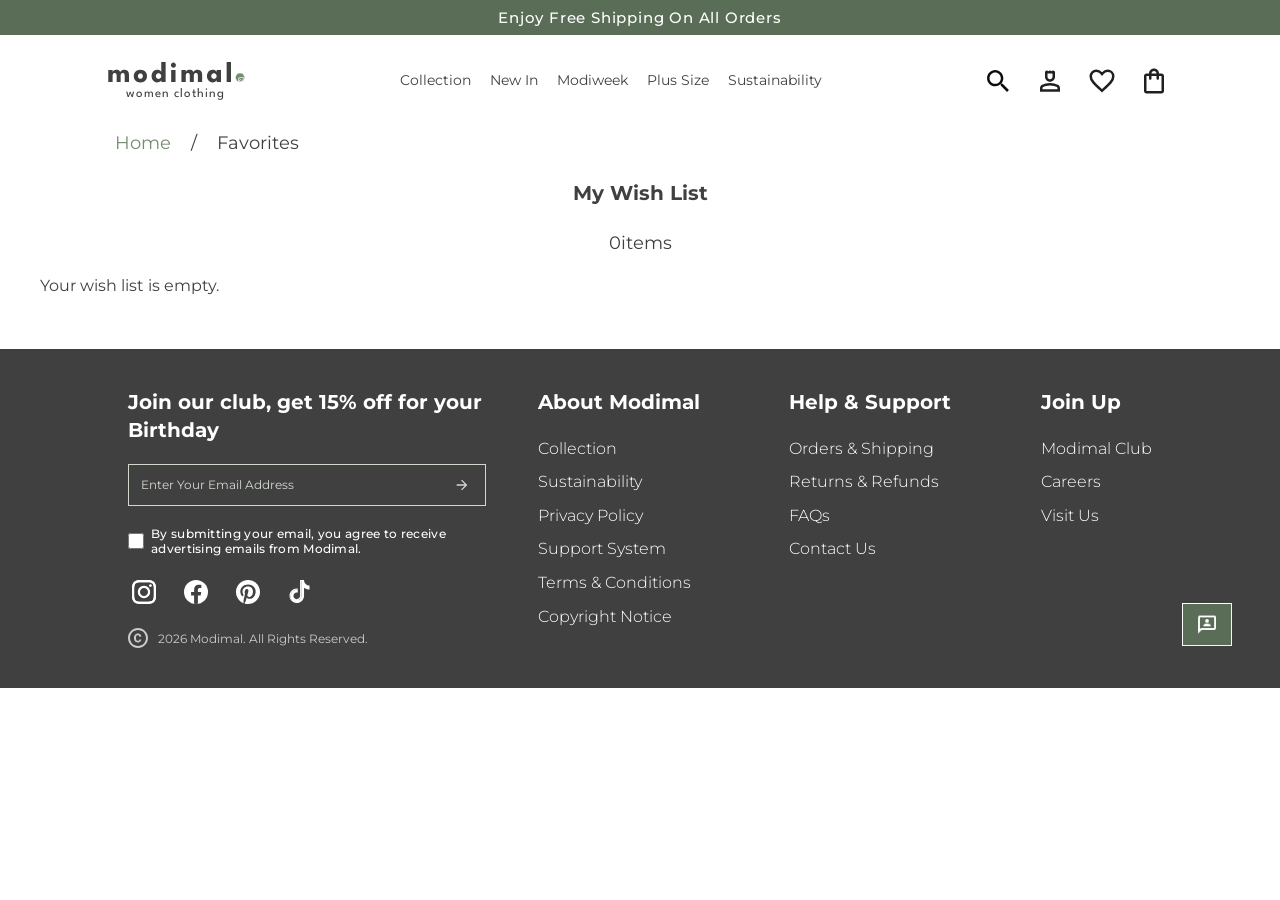
==== Frontend/favorites.html @ ab6acb91 "Favorites page added and developed. Bug Fix. Favorites need improvements" ====
<!DOCTYPE html>
<html lang="en">
<head>
    <meta charset="UTF-8">
    <meta name="viewport" content="width=device-width, initial-scale=1.0">
    <title>Favorites</title>
    <link rel="stylesheet" href="./normalize.css">
    <link rel="stylesheet" href="./styles.css">
    <link rel="stylesheet" href="./shop.css">
    <link rel="preconnect" href="https://fonts.googleapis.com">
    <link rel="preconnect" href="https://fonts.gstatic.com" crossorigin>
    <link href="https://fonts.googleapis.com/css2?family=Lato:ital,wght@0,400;1,400&family=League+Spartan:wght@400;700&family=Montserrat:wght@100..900&display=swap" rel="stylesheet">
</head>
<body>
    
    <header class="site-header">
        <p class="header-line">Enjoy Free Shipping On All Orders</p>

        <nav class="nav-menu" aria-label="Main navigation">
            <div class="mobile-left">
                <button class="burger" type="button" aria-label="Open menu" data-action="toggle-menu" aria-controls="main-nav-options" aria-expanded="false">
                    <img src="./images/burger-menu.svg" alt="">
                </button>
                <button class="mobile-search header-icon" type="button" aria-label="Open search" aria-controls="search-drawer" aria-expanded="false" data-action="open-search">
                    <img src="./images/Header search icon.svg" alt="">
                </button>
            </div>

            <a class="logo" href="./index.html" aria-label="Modimal home">
                <img src="./images/logo.svg" alt="Modimal">
                <span class="logo-text">women clothing</span>
            </a>

            <div class="options" id="main-nav-options">
                <div class="collection-nav-item">
                    <a class="menu-item" href="#" aria-expanded="false">Collection</a>
                    <div class="collection-mega-menu" aria-label="Collection menu">
                        <div class="collection-menu-column">
                            <h2>Category</h2>
                            <a href="shop.html">Shop All</a>
                            <a href="shop.html#collection">Blouses &amp; Top</a>
                            <a href="shop.html#collection">Pants</a>
                            <a href="shop.html#collection">Dresses &amp; Jumpsuits</a>
                            <a href="shop.html#collection">Outwear &amp; Jackets</a>
                            <a href="shop.html#collection">Pullovers</a>
                            <a href="shop.html#collection">Tees</a>
                            <a href="shop.html#collection">Shorts &amp; Skirts</a>
                        </div>
                        <div class="collection-menu-column">
                            <h2>Featured</h2>
                            <a href="shop.html#best-sellers">New In</a>
                            <a href="shop.html#modiweek">Modiweek</a>
                            <a href="shop.html#best-sellers">Plus Size</a>
                            <a href="shop.html#best-sellers">Best Seller</a>
                        </div>
                        <div class="collection-menu-column">
                            <h2>More</h2>
                            <a href="shop.html#collection">Bundles</a>
                            <a href="shop.html#collection">Occasion Wear</a>
                            <a href="shop.html#collection">Matching Set</a>
                            <a href="shop.html#collection">Suiting</a>
                        </div>
                        <figure class="collection-menu-promo">
                            <div class="collection-promo-image collection-promo-blouses" role="img" aria-label="Blouse collection"></div>
                            <figcaption>Blouses</figcaption>
                        </figure>
                        <figure class="collection-menu-promo">
                            <div class="collection-promo-image collection-promo-plus-size" role="img" aria-label="Plus size collection"></div>
                            <figcaption>Plus Size</figcaption>
                        </figure>
                    </div>
                </div>
                <div class="new-in-nav-item">
                    <a class="menu-item" href="#" aria-expanded="false">New In</a>
                    <div class="new-in-menu" aria-label="New In menu">
                        <div class="collection-menu-column">
                            <h2>Category</h2>
                            <a href="shop.html#best-sellers">Shop All</a>
                            <a href="shop.html#best-sellers">Tops &amp; Blouses</a>
                            <a href="shop.html#best-sellers">Tees</a>
                            <a href="shop.html#best-sellers">Pants</a>
                            <a href="shop.html#best-sellers">Jackets &amp; Outwears</a>
                            <a href="shop.html#best-sellers">Pullovers</a>
                            <a href="shop.html#best-sellers">Dresses &amp; Jumpsuits</a>
                            <a href="shop.html#best-sellers">Shorts &amp; Skirts</a>
                        </div>
                        <div class="collection-menu-column">
                            <h2>Trending</h2>
                            <a href="shop.html#best-sellers">Plus Size</a>
                            <a href="shop.html#best-sellers">Fall Collection</a>
                            <a href="shop.html#modiweek">Modiweek</a>
                        </div>
                        
                        <figure class="collection-menu-promo">
                            <div class="collection-promo-image new-in-promo-fall" role="img" aria-label="New In fall collection"></div>
                            <figcaption>Fall Collection</figcaption>
                        </figure>
                        <figure class="collection-menu-promo">
                            <div class="collection-promo-image new-in-promo-blouses" role="img" aria-label="New In blouses"></div>
                            <figcaption>Blouses</figcaption>
                        </figure>
                        <figure class="collection-menu-promo">
                            <div class="collection-promo-image new-in-promo-dresses" role="img" aria-label="New In dresses"></div>
                            <figcaption>Dresses</figcaption>
                        </figure>
                    </div>
                </div>
                <a class="menu-item" href="#modiweek">Modiweek</a>
                <div class="plus-size-nav-item">
                    <a class="menu-item" href="#" aria-expanded="false">Plus Size</a>
                    <div class="plus-size-menu" aria-label="Plus Size menu">
                        <div class="collection-menu-column">
                            <h2>Category</h2>
                            <a href="shop.html#best-sellers">Shop All</a>
                            <a href="shop.html#best-sellers">Top &amp; Blouses</a>
                            <a href="shop.html#best-sellers">Tees</a>
                            <a href="shop.html#best-sellers">Pants</a>
                            <a href="shop.html#best-sellers">Jackets &amp; Outwears</a>
                            <a href="shop.html#best-sellers">Pullovers</a>
                            <a href="shop.html#best-sellers">Dresses &amp; Jumpsuits</a>
                            <a href="shop.html#best-sellers">Shorts &amp; Skirts</a>
                        </div>
                        <figure class="collection-menu-promo">
                            <div class="collection-promo-image plus-size-promo-pants" role="img" aria-label="Plus size pants"></div>
                            <figcaption>Pants</figcaption>
                        </figure>
                        <figure class="collection-menu-promo">
                            <div class="collection-promo-image plus-size-promo-dresses" role="img" aria-label="Plus size dresses"></div>
                            <figcaption>Dresses</figcaption>
                        </figure>
                        <figure class="collection-menu-promo">
                            <div class="collection-promo-image plus-size-promo-blouses" role="img" aria-label="Plus size blouses"></div>
                            <figcaption>Blouses</figcaption>
                        </figure>
                    </div>
                </div>
                <div class="sustainability-nav-item">
                    <a class="menu-item" href="#" aria-expanded="false">Sustainability</a>
                    <div class="sustainability-menu" aria-label="Sustainability menu">
                        <div class="collection-menu-column">
                            <h2>Sustainability</h2>
                            <a href="#sustainability">Mission</a>
                            <a href="#sustainability">Processing</a>
                            <a href="#sustainability">Materials</a>
                            <a href="#sustainability">Packaging</a>
                            <a href="#sustainability">Product Care</a>
                            <a href="#sustainability">Our Suppliers</a>
                        </div>
                        <figure class="collection-menu-promo">
                            <div class="collection-promo-image sustainability-promo-one" role="img" aria-label="Sustainable fashion"></div>
                        </figure>
                        <figure class="collection-menu-promo">
                            <div class="collection-promo-image sustainability-promo-two" role="img" aria-label="Sustainability at Modimal"></div>
                        </figure>
                    </div>
                </div>
                <div class="mobile-menu-account" role="group" aria-label="Account">
                    <button type="button" data-action="open-account">
                        <svg viewBox="0 0 24 24" aria-hidden="true"><path d="M12 12a4 4 0 1 0 0-8 4 4 0 0 0 0 8Zm-7 8a7 7 0 0 1 14 0H5Z"/></svg>
                        Log In
                    </button>
                    <button type="button" data-action="open-account">Create Account</button>
                </div>
            </div>

            <div class="icons" role="group" aria-label="Account and shopping actions">
                <button class="search header-icon" type="button" aria-label="Open search" aria-controls="search-drawer" aria-expanded="false" data-action="open-search">
                    <img src="./images/Header search icon.svg" alt="Search">
                </button>
                <a class="person header-icon" href="./sign-up.html" aria-label="Account">
                    <img src="./images/person.svg" alt="Account">
                </a>
                <a class="favorite header-icon" href="./favorites.html" aria-label="Favorites">
                    <img src="./images/favorite.svg" alt="Favorites">
                </a>
                <a class="bag header-icon" href="./cart.html" aria-label="Shopping bag">
                    <img src="./images/Header bag icon.svg" alt="Shopping bag">
                </a>
            </div>

            <section class="search-drawer" id="search-drawer" aria-label="Search" aria-hidden="true" hidden>
                <form class="search-form" role="search">
                    <label class="visually-hidden" for="site-search">Search products</label>
                    <input id="site-search" name="q" type="search" placeholder="Search products..." autocomplete="off">
                    <button class="search-close" type="button" aria-label="Close search" data-action="close-search">&times;</button>
                </form>
            </section>
        </nav>
    </header>
    
    <main>

        <div class="breadcrumbs">
            <a href="./index.html" style="color: #748C70;">Home&nbsp;&nbsp;&nbsp;</a> / <a href="./favorites.html">&nbsp;&nbsp;&nbsp;Favorites</a>
        </div>

        <div class="favorites-title">
            <p>My Wish List</p>
        </div>

        <div class="item-count">
            <span class="favorites-count">0&nbsp;</span>
            <span class="favorites-count-label">Items</span>
        </div>

        <div class="favorites-items"></div>

    </main>

    
            <footer class="site-footer">
        <div class="footer-container">
            <div class="left-column-ft">
                <div class="left-up-columt-ft">
                    <form id="newsletter-form" data-form="newsletter">
                        <div class="form-group">
                            <label class="form-header" for="newsletter-email">Join our club, get 15% off for your Birthday</label>
                        </div>
                        <div class="form-group">
                            <input class="form-input" type="email" id="newsletter-email" name="email" placeholder="Enter Your Email Address" autocomplete="email" required>
                            <button type="submit" class="submit-arrow" aria-label="Subscribe to newsletter">
                                <img src="./images/arrow.svg" alt="">
                            </button>
                        </div>
                        <div class="form-group">
                            <input class="checkbox" type="checkbox" id="newsletter-consent" name="consent" required>
                            <label class="checkbox-text" for="newsletter-consent">By submitting your email, you agree to receive advertising emails from Modimal.</label>
                        </div>
                        <p class="newsletter-status" id="newsletter-status" role="status" aria-live="polite"></p>
                    </form>
                </div>
                <div class="left-down-columt-ft">
                            <div class="social" role="group" aria-label="Social media">
                                <button type="button" aria-label="Instagram" data-action="open-social" data-network="instagram"><img src="./images/instagram.svg" alt=""></button>
                                <button type="button" aria-label="Facebook" data-action="open-social" data-network="facebook"><img src="./images/facebook.svg" alt=""></button>
                                <button type="button" aria-label="Pinterest" data-action="open-social" data-network="pinterest"><img src="./images/Pinterest.svg" alt=""></button>
                                <button type="button" aria-label="TikTok" data-action="open-social" data-network="tiktok"><img src="./images/tiktok2.svg" alt=""></button>
                    </div>
                    <p class="rights-text">2026 Modimal. All Rights Reserved.</p>
                </div>
            </div>
            <nav class="right-column-ft" aria-label="Footer navigation">
                <div class="footer-links">
                    <h2 class="form-header right-column-header">About Modimal</h2>
                    <a href="#collection">Collection</a>
                    <a href="#sustainability">Sustainability</a>
                    <button type="button" data-action="navigate" data-page="privacy-policy">Privacy Policy</button>
                    <button type="button" data-action="navigate" data-page="support">Support System</button>
                    <button type="button" data-action="navigate" data-page="terms">Terms &amp; Conditions</button>
                    <button type="button" data-action="navigate" data-page="copyright">Copyright Notice</button>
                </div>
                <div class="footer-links">
                    <h2 class="form-header right-column-header">Help &amp; Support</h2>
                    <button type="button" data-action="navigate" data-page="shipping">Orders &amp; Shipping</button>
                    <button type="button" data-action="navigate" data-page="returns">Returns &amp; Refunds</button>
                    <button type="button" data-action="navigate" data-page="faqs">FAQs</button>
                    <button type="button" data-action="navigate" data-page="contact">Contact Us</button>
                </div>
                <div class="footer-links join-section">
                    <h2 class="form-header right-column-header">Join Up</h2>
                    <a href="#newsletter-form">Modimal Club</a>
                    <button type="button" data-action="navigate" data-page="careers">Careers</button>
                    <button type="button" data-action="navigate" data-page="visit-us">Visit Us</button>
                </div>
            </nav>
        </div>
    </footer>

    <script src="./main.js"></script>
    <script src="./favorites.js" defer></script>
</body>
</html>
---- Frontend/styles.css ----
:root {
    --color-primary: #5a6d57;
    --color-text: #404040;
    --color-border: #d1d9cf;
    --color-surface: #fff;
    --content-width: 1600px;
    --font-family: "Montserrat", sans-serif;
}

*,
*::before,
*::after {
    box-sizing: border-box;
}

html {
    scroll-behavior: smooth;
}

body {
    margin: 0;
    color: var(--color-text);
    font-family: "Montserrat", sans-serif;
}

button,
a {
    color: inherit;
    font: inherit;
}

a {
    text-decoration: none;
}

button {
    cursor: pointer;
}

button:focus-visible,
a:focus-visible,
input:focus-visible {
    outline: 2px solid var(--color-primary);
    outline-offset: 4px;
}

img {
    max-width: 100%;
}

.container,
.footer-container {
    width: min(80%, var(--content-width));
    margin-inline: auto;
}

.header-line {
    margin: 0;
    padding: 8px 12px;
    background-color: var(--color-primary);
    color: var(--color-surface);
    font-size: 15px;
    font-weight: 500;
    letter-spacing: 0.8px;
    text-align: center;
}

.nav-menu {
    position: relative;
    z-index: 10;
    display: flex;
    align-items: center;
    justify-content: space-around;
    gap: 24px;
    margin: 25px 40px;
}

.search-drawer {
    position: absolute;
    top: calc(100% + 14px);
    left: 50%;
    z-index: 25;
    display: none;
    width: 100vw;
    padding: 28px clamp(24px, 8vw, 140px);
    background: var(--color-surface);
    box-shadow: 0 10px 24px rgb(0 0 0 / 14%);
    transform: translateX(-50%);
}

.nav-menu.is-search-open .search-drawer {
    display: block;
    animation: search-drawer-drop 180ms ease-out;
}

@keyframes search-drawer-drop {
    from {
        opacity: 0;
        transform: translate(-50%, -8px);
    }

    to {
        opacity: 1;
        transform: translate(-50%, 0);
    }
}

.search-form {
    display: flex;
    width: min(100%, 900px);
    align-items: center;
    margin-inline: auto;
    border-bottom: 1px solid var(--color-text);
}

.search-form input {
    width: 100%;
    min-width: 0;
    padding: 12px 4px;
    border: 0;
    background: transparent;
    color: var(--color-text);
    font: inherit;
    font-size: clamp(16px, 2vw, 22px);
}

.search-form input:focus-visible {
    outline: none;
}

.search-close {
    display: grid;
    width: 40px;
    height: 40px;
    flex: 0 0 40px;
    place-items: center;
    border: 0;
    background: transparent;
    color: var(--color-text);
    font-size: 30px;
    line-height: 1;
}

.visually-hidden {
    position: absolute;
    width: 1px;
    height: 1px;
    overflow: hidden;
    clip: rect(0, 0, 0, 0);
    white-space: nowrap;
    clip-path: inset(50%);
}

.logo {
    flex-shrink: 0;
    text-align: center;
}

.logo img {
    display: block;
    width: 140px;
}

.logo-text {
    display: block;
    margin-top: 5px;
    color: var(--color-text);
    font-family: "League Spartan", sans-serif;
    font-size: 13px;
    font-weight: 400;
    letter-spacing: 1px;
}

.options,
.icons {
    display: flex;
    align-items: center;
}

.options {
    justify-content: center;
    gap: clamp(12px, 1.5vw, 30px);
}

.mobile-menu-account {
    display: none;
}

.collection-nav-item {
    padding-block: 16px;
    margin-block: -16px;
}

.new-in-nav-item {
    padding-block: 16px;
    margin-block: -16px;
}

.plus-size-nav-item,
.sustainability-nav-item {
    padding-block: 16px;
    margin-block: -16px;
}

.collection-nav-item > .menu-item {
    display: inline-flex;
    align-items: center;
    height: 100%;
}

.new-in-nav-item > .menu-item {
    display: inline-flex;
    align-items: center;
    height: 100%;
}

.plus-size-nav-item > .menu-item,
.sustainability-nav-item > .menu-item {
    display: inline-flex;
    align-items: center;
    height: 100%;
}

.collection-mega-menu {
    position: absolute;
    top: calc(100% + 20px);
    left: 50%;
    display: grid;
    width: 100vw;
    grid-template-columns: repeat(3, minmax(0, 0.65fr)) repeat(2, minmax(0, 1fr));
    column-gap: clamp(12px, 1.6vw, 17px);
    padding: clamp(22px, 3vw, 40px);
    padding-bottom: 60px;
    padding-inline: clamp(40px, 7.2vw, 140px);
    background: var(--color-surface);
    opacity: 0;
    visibility: hidden;
    transform: translateX(-50%);
    transition: opacity 180ms ease, visibility 180ms ease;
}

.new-in-menu {
    position: absolute;
    top: calc(100% + 20px);
    left: 50%;
    display: grid;
    width: 100vw;
    grid-template-columns: minmax(0, 0.6fr) minmax(0, 1.05fr) repeat(3, minmax(0, 0.68fr));
    column-gap: clamp(12px, 1.6vw, 17px);
    padding: clamp(22px, 3vw, 40px);
    padding-bottom: 60px;
    padding-inline: clamp(40px, 7.2vw, 140px);
    background: var(--color-surface);
    opacity: 0;
    visibility: hidden;
    transform: translateX(-50%);
    transition: opacity 180ms ease, visibility 180ms ease;
}

.plus-size-menu,
.sustainability-menu {
    position: absolute;
    top: calc(100% + 20px);
    left: 50%;
    display: grid;
    width: 100vw;
    column-gap: clamp(12px, 1.6vw, 17px);
    padding: clamp(22px, 3vw, 40px);
    padding-bottom: 60px;
    padding-inline: clamp(40px, 7.2vw, 140px);
    background: var(--color-surface);
    opacity: 0;
    visibility: hidden;
    transform: translateX(-50%);
    transition: opacity 180ms ease, visibility 180ms ease;
}

.plus-size-menu {
    grid-template-columns: minmax(0, 43%) repeat(3, minmax(0, 1fr));
}

.sustainability-menu {
    grid-template-columns: repeat(3, minmax(0, 1fr));
}

.plus-size-menu .collection-promo-image,
.sustainability-menu .collection-promo-image {
    width: 100%;
    height: auto;
}

.collection-mega-menu .collection-promo-image {
    aspect-ratio: 0.69 / 1;
}

.new-in-menu .collection-promo-image,
.plus-size-menu .collection-promo-image {
    aspect-ratio: 0.5 / 1;
}

.sustainability-menu .collection-promo-image {
    aspect-ratio: 0.9 / 1;
}

.plus-size-menu .collection-menu-promo {
    align-items: flex-start;
}

.plus-size-menu .collection-menu-promo figcaption {
    text-align: left;
}

.sustainability-menu .collection-menu-promo {
    align-items: flex-start;
}

.collection-nav-item:hover .collection-mega-menu,
.collection-nav-item:focus-visible .collection-mega-menu {
    opacity: 1;
    visibility: visible;
}

.new-in-nav-item:hover .new-in-menu,
.new-in-nav-item:focus-visible .new-in-menu {
    opacity: 1;
    visibility: visible;
}

.plus-size-nav-item:hover .plus-size-menu,
.plus-size-nav-item:focus-visible .plus-size-menu,
.sustainability-nav-item:hover .sustainability-menu,
.sustainability-nav-item:focus-visible .sustainability-menu {
    opacity: 1;
    visibility: visible;
}

.collection-menu-column {
    display: flex;
    flex-direction: column;
    align-items: flex-start;
    gap: 12px;
}

.collection-menu-column h2 {
    margin: 0 0 6px;    
    font-size: clamp(14px, 1.1vw, 22px);   
    font-weight: 400;
    margin-bottom: 15px;
}

.collection-menu-column a:hover {
    color: var(--color-primary);
}

.collection-menu-promo {
    display: flex;
    min-width: 0;
    flex-direction: column;
    align-items: flex-end;
    margin: 0;
}

.collection-promo-image {
    width: 100%;
    height: auto;
    background-color: #e8e8e4;
    background-position: center;
    background-size: cover;
}

.new-in-menu .collection-promo-image {
    width: 100%;
}

.collection-promo-blouses {
    background-image: url("images/collection-blouses.png");
}

.collection-promo-plus-size {
    background-image: url("images/collection-plus-size.png");
}

.new-in-promo-fall {
    background-image: url("images/new-in-fall-collection.png");
}

.new-in-promo-blouses {
    background-image: url("images/new-in-blouses.png");
}

.new-in-promo-dresses {
    background-image: url("images/new-in-dresses.png");
}

.plus-size-promo-blouses {
    background-image: url("images/plus-size-blouses.jpg");
}

.plus-size-promo-dresses {
    background-image: url("images/plus-size-dresses.png");
}

.plus-size-promo-pants {
    background-image: url("images/plus-size-pants.jpg");
}

.sustainability-promo-one {
    background-image: url("images/sustainability1.jpg");
}

.sustainability-promo-two {
    background-image: url("images/sustainability-2.jpg");
}

.collection-menu-promo figcaption {
    width: 100%;
    margin-top: 15px;
    font-weight: 400;
    text-align: left;
}

.collection-menu-column a,
.collection-menu-promo figcaption {
    font-family: inherit;
    font-size: 16px;
    font-weight: 400;
    line-height: 1.5;
}

.options a {
    font-size: clamp(14px, 1.1vw, 22px);
    line-height: 1.8;
}

.options a:hover,
.footer-links a:hover,
.footer-links button:hover {
    color: var(--color-primary);
}

.icons {
    gap: 10px;
}

.icons > .header-icon,
.mobile-left button {
    display: inline-flex;
    width: 42px;
    height: 42px;
    align-items: center;
    justify-content: center;
    padding: 6px;
    border: 0;
    background: transparent;
}

.icons img {
    display: block;
    width: 30px;
    height: 30px;
    object-fit: contain;
}

.icons > .header-icon:hover,
.mobile-left button:hover {
    background-color: #ededed;
}

.mobile-left {
    display: none;
}

.hero {
    position: relative;
    min-height: 700px;
    background: url("images/hero.png") center top / cover no-repeat;
}

.hero-text {
    position: absolute;
    top: 50%;
    left: max(8%, calc((100% - var(--content-width)) / 2));
    margin: 0;
    font-family: "Lato", sans-serif;
    font-size: clamp(32px, 3.2vw, 50px);
    font-weight: 400;
    line-height: 1.5;
    transform: translateY(-50%);
}

.hero-button,
.cotton-button {
    position: absolute;
    display: inline-flex;
    align-items: center;
    justify-content: center;
    min-height: 60px;
    padding: 12px 28px;
    border: 0;
    background: var(--color-surface);
    font-size: 20px;
    text-align: center;
    transition: background-color 160ms ease;
}

.hero-button:hover,
.cotton-button:hover {
    background-color: rgb(255 255 255 / 75%);
}

.hero-button {
    bottom: 80px;
    left: max(8%, calc((100% - var(--content-width)) / 2));
    width: min(270px, 35vw);
}

.section-headings {
    display: flex;
    align-items: center;
    justify-content: space-between;
    margin: 3vw 0 1vw;
}

.section-headings-text {
    margin: 0;
    font-size: clamp(25px, 2.3vw, 36px);
    font-weight: 600;
}

.view-all-btn {
    display: inline-flex;
    min-width: 120px;
    min-height: 50px;
    align-items: center;
    justify-content: center;
    color: var(--color-primary);
}

.best-sellers-products {
    display: grid;
    grid-template-columns: repeat(3, minmax(0, 1fr));
    gap: 30px;
}

.product-tile {
    min-width: 0;
}

.product-image-wrap,
.modiweek-image {
    position: relative;
    overflow: hidden;
}

.product-image-wrap > img,
.modiweek-image > img {
    display: block;
    width: 100%;
}

.modiweek-image > img {
    aspect-ratio: 1 / 1.5;
    object-fit: cover;
}

.card-action {
    position: absolute;
    right: 5%;
    left: 5%;
    width: 90%;
    bottom: 16px;
    min-height: 44px;
    padding: 10px 18px;
    border: 0;
    background: var(--color-primary);
    color: var(--color-surface);
    font-size: 14px;
    font-weight: 400;
    text-align: center;
    text-transform: uppercase;
    opacity: 0;
    visibility: hidden;
    transform: translateY(8px);
    transition: opacity 160ms ease, transform 160ms ease, visibility 160ms ease;
}

.product-tile:hover .card-action,
.product-tile:focus-within .card-action,
.modiweek-item:hover .card-action,
.modiweek-item:focus-within .card-action {
    opacity: 1;
    visibility: visible;
    transform: translateY(0);
}

.card-action:hover {
    background: #485844;
}

.favorite-toggle {
    position: absolute;
    top: 10px;
    right: 10px;
    z-index: 1;
    display: grid;
    width: 24px;
    height: 24px;
    padding: 0;
    place-items: center;
    border: 0;
    background: transparent;
    color: #fff;
    cursor: pointer;
}

.favorite-toggle svg {
    display: block;
    width: 100%;
    height: 100%;
    fill: #fff;
    stroke: #000000;
    stroke-width: 1.8;
    transition: color 160ms ease, fill 160ms ease;
}

.favorite-toggle[aria-pressed="true"] {
    color: #ED2E2E;
    stroke: none;
}

.favorite-toggle[aria-pressed="true"] svg {
    fill: #ED2E2E;
    stroke: none;
}

.favorite-toggle:focus-visible {
    outline: 2px solid currentColor;
    outline-offset: 2px;
}

.product-title {
    margin: 15px 0 0;
    font-size: 20px;
    font-weight: 700;
}

.nameprice {
    display: flex;
    justify-content: space-between;
    gap: 12px;
}

.nameprice p {
    margin: 14px 0;
    font-size: 18px;
}

.price {
    flex-shrink: 0;
}

.colors {
    display: flex;
    gap: 10px;
}

.colors button {
    width: 30px;
    height: 30px;
    padding: 0;
    border: 1px solid rgb(0 0 0 / 15%);
    border-radius: 50%;
    background: var(--swatch-color);
}

.colors button[aria-pressed="true"] {
    outline: 2px solid var(--color-primary);
    outline-offset: 3px;
}

.counters {
    display: none;
}

.collection-items {
    display: grid;
    grid-template-columns: repeat(2, minmax(0, 1fr));
    gap: 30px;
}

.collection-column {
    display: flex;
    flex-direction: column;
    gap: 60px;
}

.collection-item {
    position: relative;
}

.collection-item img {
    display: block;
    width: 100%;
}

.right-column .collection-item:last-child {
    margin-top: 50px;
}

.collection-button {
    position: absolute;
    bottom: 20px;
    padding: 10px 40px;
    background: var(--color-surface);
    font-size: 15px;
    text-align: center;
}

.collection-button:hover {
    background-color: #ededed;
}

.button-right {
    right: 20px;
}

.button-left {
    left: 20px;
}

.modiweek-wrapper {
    width: 100%;
    overflow-x: auto;
    scrollbar-width: thin;
}

.modiweek {
    display: flex;
    gap: 20px;
}

.modiweek-item {
    width: 15vw;
    flex: 0 0 15vw;
}

.modiweek-item img {
    display: block;
}

.modiweek-item p {
    margin: 12px 0;
    font-size: 20px;
    font-weight: 700;
}

.cotton-bg {
    position: relative;
    min-height: 700px;
    margin: 5vw 0;
    background: url("images/cotton-bg.jpg") center 40% / cover no-repeat;
}

.cotton-text {
    position: absolute;
    right: 3vw;
    bottom: 120px;
    max-width: min(620px, 55%);
    margin: 0;
    font-size: 25px;
    font-weight: 400;
    line-height: 1.8;
}

.cotton-button {
    right: max(8%, calc((100% - var(--content-width)) / 2));
    bottom: 50px;
    width: min(270px, 35vw);
}

.follow-us-gallery {
    display: grid;
    grid-template: repeat(2, 1fr) / repeat(4, 1fr);
    grid-template-areas:
        "item1 item1 item2 item3"
        "item1 item1 item4 item5";
    margin-top: 10px;
}

.follow-us-gallery > div {
    min-width: 0;
}

.item1 { grid-area: item1; }
.item2 { grid-area: item2; }
.item3 { grid-area: item3; }
.item4 { grid-area: item4; }
.item5 { grid-area: item5; }

.follow-us-gallery img {
    display: block;
    width: 100%;
    height: 100%;
    object-fit: cover;
}

.site-footer {
    margin-top: 3vw;
    padding: 3vw 0;
    background: var(--color-text);
    color: var(--color-surface);
}

.footer-container {
    display: flex;
    justify-content: space-between;
    gap: 40px;
}

.left-column-ft {
    display: flex;
    width: 35%;
    flex-direction: column;
    justify-content: space-between;
}

#newsletter-form {
    display: flex;
    flex-direction: column;
    gap: 20px;
}

.form-group {
    position: relative;
    display: flex;
    width: 100%;
    align-items: center;
    gap: 7px;
}

.form-header {
    margin: 0;
    color: var(--color-surface);
    font-size: 20px;
    font-weight: 700;
    line-height: 1.4;
}

.form-input {
    width: 100%;
    min-height: 42px;
    padding: 10px 50px 10px 12px;
    border: 1px solid var(--color-border);
    background: transparent;
    color: var(--color-surface);
    font-size: 12px;
}

.form-input::placeholder {
    color: var(--color-border);
}

.submit-arrow {
    position: absolute;
    top: 50%;
    right: 12px;
    display: inline-flex;
    align-items: center;
    justify-content: center;
    padding: 4px;
    border: 0;
    background: transparent;
    transform: translateY(-50%);
}

.submit-arrow img {
    display: block;
}

.checkbox {
    width: 16px;
    height: 16px;
    flex: 0 0 16px;
}

.checkbox-text {
    color: var(--color-surface);
    font-size: 12px;
    font-weight: 500;
    letter-spacing: 0.3px;
}

.newsletter-status {
    margin: -10px 0 0;
    color: var(--color-surface);
    font-size: 12px;
    line-height: 1.5;
}

.newsletter-status:empty {
    display: none;
}

.social {
    position: relative;
    display: flex;
    align-items: center;
    gap: 20px;
    margin: 20px 0;
}

.social a {
    display: inline-flex;
    align-items: center;
    justify-content: center;
}

.social button {
    display: inline-flex;
    align-items: center;
    justify-content: center;
    padding: 4px;
    border: 0;
    background: transparent;
}

.social button:hover {
    background: rgb(255 255 255 / 12%);
}

.rights-text {
    display: flex;
    align-items: center;
    margin: 0;
    color: #cbcbcb;
    font-size: 12px;
    line-height: 1.8;
}

.rights-text::before {
    width: 20px;
    height: 20px;
    flex: 0 0 20px;
    margin-right: 10px;
    background: url("images/Rights.svg") center / contain no-repeat;
    content: "";
}

.right-column-ft {
    display: flex;
    width: 60%;
    justify-content: space-between;
    gap: 24px;
}

.footer-links {
    display: flex;
    flex-direction: column;
    align-items: flex-start;
    gap: 8px;
    color: var(--color-surface);
    font-size: 16px;
    font-weight: 300;
    line-height: 1.6;
}

.footer-links button {
    padding: 0;
    border: 0;
    background: transparent;
    color: inherit;
    font: inherit;
    text-align: left;
}

.right-column-header {
    margin: 0 0 12px;
}

.join-section {
    position: relative;
}

.join-section::after {
    position: absolute;
    right: -80px;
    bottom: 0;
    width: 50px;
    height: 50px;
    background: url("images/Footer Chat box.png") center / contain no-repeat;
    content: "";
}

.favorites-title {
    display: flex;
    justify-content: center;
    align-items: center;
    font-family: var(--font-family);
    font-weight: 700;
    line-height: 140%;
    font-size: 20px;
}

.item-count {
    display: flex;
    justify-content: center;
    align-items: center;
    font-family: var(--font-family);
    font-weight: 400;
    line-height: 180%;
    font-size: 18px;
}

.favorites-items {
    display: grid;
    grid-template-columns: repeat(3, 1fr);
    width: 82%;
    gap: 20px;
    margin: 0 40px;

}

@media (min-width: 2000px) {
    .cotton-bg {
        min-height: 850px;
    }
}

@media (max-width: 1200px) {
    .nav-menu {
        margin: 20px 25px;
    }

    .logo img {
        width: 120px;
    }

    .icons img {
        width: 24px;
        height: 24px;
    }

    .hero {
        min-height: 600px;
        background-position: left center;
    }

    .hero-button {
        bottom: 60px;
        min-height: 55px;
    }

    .best-sellers-products {
        grid-template-columns: repeat(2, minmax(0, 1fr));
    }

    .product-title-desctop {
        display: none;
    }

    .modiweek-item {
        width: 240px;
        flex-basis: 240px;
    }

    .cotton-bg {
        min-height: 500px;
    }

    .footer-container {
        flex-direction: column;
    }

    .left-column-ft {
        display: contents;
    }

    .left-up-columt-ft {
        order: 1;
    }

    .right-column-ft {
        width: 100%;
        order: 2;
    }

    .left-down-columt-ft {
        order: 3;
    }

    .join-section::after {
        display: none;
    }
}

@media (min-width: 801px) and (max-width: 1100px) {
    .nav-menu {
        gap: 12px;
    }

    .options {
        gap: 10px;
    }

    .options a {
        font-size: clamp(12px, 1.15vw, 14px);
    }

    .icons {
        gap: 4px;
    }

    .collection-mega-menu,
    .new-in-menu,
    .plus-size-menu,
    .sustainability-menu {
        padding: 22px 24px 32px;
        column-gap: 12px;
    }

    .collection-mega-menu {
        grid-template-columns: repeat(3, minmax(0, 0.55fr)) repeat(2, minmax(0, 1fr));
    }

    .new-in-menu {
        grid-template-columns: minmax(0, 0.75fr) minmax(0, 0.9fr) repeat(3, minmax(0, 0.75fr));
    }

    .plus-size-menu {
        grid-template-columns: minmax(0, 36%) repeat(3, minmax(0, 1fr));
    }

    .sustainability-menu {
        grid-template-columns: minmax(0, 0.7fr) repeat(2, minmax(0, 1fr));
    }

    .collection-menu-column {
        gap: 8px;
    }

    .collection-menu-column h2 {
        margin-bottom: 8px;
    }

    .collection-menu-column a,
    .collection-menu-promo figcaption {
        font-size: 14px;
        line-height: 1.35;
    }

    .collection-menu-promo figcaption {
        margin-top: 8px;
    }
}

@media (max-width: 800px) {
    .container,
    .footer-container {
        width: min(90%, var(--content-width));
    }

    .header-line {
        padding: 7px 10px;
        font-size: 11px;
        letter-spacing: 0.5px;
    }

    .nav-menu {
        position: relative;
        justify-content: space-between;
        min-height: 55px;
        margin: 15px;
    }

    .mobile-left {
        display: flex;
        align-items: center;
        gap: 3px;
    }

    .mobile-left img {
        display: block;
        width: 22px;
        height: 22px;
        object-fit: contain;
    }

    .burger {
        position: relative;
        width: 32px;
        height: 32px;
    }

    .burger[aria-expanded="true"] img {
        visibility: hidden;
    }

    .burger[aria-expanded="true"]::after {
        position: absolute;
        inset: 0;
        display: grid;
        place-items: center;
        content: "\00d7";
        font-size: 25px;
        font-weight: 300;
        line-height: 1;
    }

    .logo {
        position: absolute;
        left: 50%;
        transform: translateX(-50%);
    }

    .logo img {
        width: 76px;
    }

    .logo-text {
        margin-top: 1px;
        font-size: 7px;
    }

    .options,
    .icons .search,
    .icons .person {
        display: none;
    }

    .nav-menu.is-menu-open {
        z-index: 30;
    }

    .collection-mega-menu,
    .new-in-menu,
    .plus-size-menu,
    .sustainability-menu {
        position: static;
        display: none;
        width: 100%;
        grid-template-columns: minmax(0, 1fr);
        gap: 0;
        padding: 4px 0 10px 12px;
        background: transparent;
        box-shadow: none;
        opacity: 1;
        visibility: visible;
        transform: none;
    }

    .nav-menu.is-menu-open .options {
        position: absolute;
        top: calc(100% + 12px);
        right: -15px;
        left: -15px;
        z-index: 20;
        display: flex;
        flex-direction: column;
        align-items: stretch;
        gap: 0;
        max-height: calc(100vh - 100px);
        overflow-y: auto;
        padding: 0 13px 12px;
        background: var(--color-surface);
    }

    .options > .menu-item,
    .options > [class$="-nav-item"] > .menu-item {
        position: relative;
        display: flex;
        width: 100%;
        min-height: 34px;
        align-items: center;
        padding: 7px 0;
        border-bottom: 1px solid #777;
        font-size: clamp(11px, 3.2vw, 14px);
        line-height: 1.2;
    }

    .options > [class$="-nav-item"] > .menu-item[aria-expanded]::after {
        width: 8px;
        height: 8px;
        flex: 0 0 8px;
        margin: -4px 3px 0 auto;
        border-right: 1px solid currentColor;
        border-bottom: 1px solid currentColor;
        content: "";
        transform: rotate(45deg);
        transition: transform 160ms ease;
    }

    .options > [class$="-nav-item"].is-submenu-open > .menu-item[aria-expanded]::after {
        margin-top: 4px;
        transform: rotate(225deg);
    }

    .collection-nav-item,
    .new-in-nav-item,
    .plus-size-nav-item,
    .sustainability-nav-item {
        padding: 0;
        margin: 0;
    }

    .collection-nav-item.is-submenu-open > .collection-mega-menu,
    .new-in-nav-item.is-submenu-open > .new-in-menu,
    .plus-size-nav-item.is-submenu-open > .plus-size-menu,
    .sustainability-nav-item.is-submenu-open > .sustainability-menu {
        display: block;
    }

    .collection-menu-column {
        gap: 0;
        margin: 0;
    }

    .collection-menu-column h2 {
        display: none;
    }

    .collection-menu-column a {
        display: block;
        padding: 7px 0 7px 22px;
    }

    .collection-menu-column a,
    .collection-menu-promo figcaption {
        font-size: clamp(12px, 3vw, 14px);
        line-height: 1.25;
    }

    .new-in-menu .collection-menu-column:nth-child(2) {
        display: none;
    }

    .collection-menu-promo,
    .collection-mega-menu .collection-promo-image,
    .new-in-menu .collection-promo-image,
    .plus-size-menu .collection-promo-image,
    .sustainability-menu .collection-promo-image {
        display: none;
    }

    .collection-mega-menu .collection-menu-column,
    .new-in-menu .collection-menu-column,
    .plus-size-menu .collection-menu-column,
    .sustainability-menu .collection-menu-column {
        grid-column: auto;
    }

    .mobile-menu-account {
        display: flex;
        gap: 10px;
        margin-top: 22px;
        padding-top: 8px;
        border-top: 1px solid var(--color-border);
    }

    .mobile-menu-account button {
        display: inline-flex;
        min-width: 0;
        min-height: 34px;
        flex: 1;
        align-items: center;
        justify-content: center;
        gap: 5px;
        padding: 5px 8px;
        border: 1px solid var(--color-primary);
        background: transparent;
        color: var(--color-primary);
        font-size: 10px;
        white-space: nowrap;
    }

    .mobile-menu-account svg {
        width: 14px;
        height: 14px;
        fill: currentColor;
    }

    .icons {
        gap: 6px;
    }

    .icons > .header-icon {
        width: 32px;
        height: 32px;
        padding: 5px;
    }

    .icons img {
        width: 22px;
        height: 22px;
    }

    .hero {
        min-height: 550px;
        background-position: left center;
    }

    .hero-text {
        top: 55%;
        left: 25px;
        font-size: 32px;
        line-height: 1.4;
    }

    .hero-button {
        bottom: 40px;
        left: 25px;
        width: 200px;
        min-height: 50px;
        font-size: 16px;
    }

    .section-headings {
        margin: 32px 0 16px;
    }

    .section-headings-text {
        font-size: 25px;
    }

    .best-sellers-products {
        display: flex;
        gap: 14px;
        overflow-x: auto;
        scroll-snap-type: x mandatory;
        scrollbar-width: none;
        -webkit-overflow-scrolling: touch;
    }

    .best-sellers-products::-webkit-scrollbar {
        display: none;
    }

    .best-sellers-products > .product-tile {
        min-width: 100%;
        flex: 0 0 100%;
        scroll-snap-align: start;
    }

    .product-title-desctop {
        display: block;
    }

    .view-all-btn {
        display: none;
    }

    .card-action {
        opacity: 1;
        visibility: visible;
        transform: none;
    }

    .product-title {
        margin-top: 10px;
        font-size: 18px;
    }

    .nameprice p {
        font-size: 16px;
    }

    .counters {
        display: flex;
        align-items: center;
        justify-content: center;
        gap: 12px;
        margin-top: 24px;
    }

    .counters button {
        width: 10px;
        height: 10px;
        flex: 0 0 10px;
        padding: 0;
        border: 0;
        border-radius: 50%;
        background: #dfdfdf;
        cursor: pointer;
        transition: width 160ms ease, height 160ms ease, flex-basis 160ms ease, background-color 160ms ease;
    }

    .counters button[aria-pressed="true"] {
        width: 16px;
        height: 16px;
        flex-basis: 16px;
        background: var(--color-primary);
    }

    .collection-items {
        gap: 20px;
    }

    .collection-column {
        gap: 50px;
    }

    .right-column .collection-item:last-child {
        margin-top: 35px;
    }

    .collection-button {
        bottom: -34px;
        left: 0;
        padding: 6px 8px;
        font-size: 15px;
    }

    .modiweek-item {
        width: 180px;
        flex-basis: 180px;
    }

    .modiweek-item p {
        font-size: 16px;
    }

    .cotton-bg {
        min-height: 400px;
        background-position: right center;
    }

    .cotton-text {
        right: 5%;
        bottom: 100px;
        max-width: 75%;
        font-size: 16px;
        line-height: 1.5;
    }

    .cotton-button {
        right: 5%;
        bottom: 30px;
        width: 220px;
        min-height: 50px;
        font-size: 16px;
    }

    .follow-us-gallery {
        grid-template: repeat(2, 1fr) / repeat(2, 1fr);
        grid-template-areas:
            "item1 item2"
            "item3 item4";
    }

    .item5 {
        display: none;
    }

    .footer-links {
        font-size: 14px;
    }

    .form-header {
        font-size: 18px;
    }

    .join-section::after {
        display: block;
        right: 0;
        bottom: -80px;
    }
}

@media (max-width: 560px) {
    .hero {
        min-height: 400px;
        background-position: 35% center;
    }

    .hero-text {
        top: 65%;
        font-size: 20px;
        line-height: 1.4;
    }

    .hero-button {
        bottom: 24px;
        width: 140px;
        min-height: 40px;
        font-size: 14px;
    }

    .best-sellers-products {
        gap: 14px;
    }

    .product-title {
        font-size: 15px;
    }

    .nameprice {
        flex-direction: column;
        gap: 0;
    }

    .nameprice p {
        margin: 8px 0;
        font-size: 14px;
    }

    .price {
        margin-top: 0 !important;
    }

    .colors {
        gap: 8px;
    }

    .colors button {
        width: 24px;
        height: 24px;
    }

    .collection-items {
        gap: 12px;
        margin-bottom: 36px;
    }

    .collection-column {
        gap: 42px;
    }

    .right-column .collection-item:last-child {
        margin-top: 28px;
    }

    .collection-button {
        bottom: -30px;
        font-size: 13px;
    }

    .modiweek {
        gap: 10px;
    }

    .modiweek-item {
        width: 150px;
        flex-basis: 150px;
    }

    .cotton-bg {
        min-height: 320px;
    }

    .cotton-text {
        right: 20px;
        bottom: 90px;
        max-width: 72%;
        font-size: 13px;
    }

    .cotton-button {
        right: 20px;
        bottom: 30px;
        width: 170px;
        min-height: 40px;
        font-size: 14px;
    }

    .footer-container {
        gap: 24px;
    }

    .right-column-ft {
        flex-wrap: wrap;
        gap: 24px 16px;
    }

    .footer-links {
        min-width: 42%;
    }

    .footer-links:last-child {
        min-width: 100%;
    }

    .right-column-header {
        margin-top: 0;
    }

    .social {
        gap: 14px;
    }
}

@media (max-width: 400px) {
    .header-line {
        padding: 2px 6px;
        font-size: 7px;
        letter-spacing: 0.2px;
    }

    .nav-menu {
        margin-inline: 8px;
        min-height: 44px;
        margin-block: 6px;
    }

    .mobile-left img,
    .icons img {
        width: 18px;
        height: 18px;
    }

    .icons {
        gap: 2px;
    }

    .icons > .header-icon,
    .mobile-left button {
        width: 26px;
        height: 26px;
        padding: 4px;
    }

    .options > .menu-item,
    .options > [class$="-nav-item"] > .menu-item {
        min-height: 29px;
    }

    .collection-menu-column a {
        padding-block: 6px;
    }
}

@media (hover: none) {
    .card-action {
        opacity: 1;
        visibility: visible;
        transform: none;
    }
}

@media (prefers-reduced-motion: reduce) {
    html {
        scroll-behavior: auto;
    }

    *,
    *::before,
    *::after {
        transition-duration: 0.01ms !important;
    }
}
---- Frontend/shop.css ----
:root {
    --font-family: "Montserrat", sans-serif;
}

.main-block {
    display: flex;
    flex-direction: column;
    width: 82%;
    background-color: #ffffff;
    margin: 0 auto;
}

.breadcrumbs{
    width: 82%;
    background-color: #ffffff;
    margin: 0 auto;
    font-family: var(--font-family);
    font-size: 18px;
    line-height: 180%;
    font-weight: 400;
}

.hero-shop {
    min-height: 800px;
    background: url("images/hero-shop-page.png") center top/ cover no-repeat;
    margin: 25px auto;
}

.search-drawer-shop {
    position: absolute;
    top: calc(100% + 14px);
    left: 50%;
    z-index: 25;
    width: 100vw;
    padding: 28px clamp(24px, 8vw, 140px);
    background: var(--color-surface);
    transform: translateX(-50%);
}

.nav-menu.is-search-open {
    flex-wrap: wrap;
}

.nav-menu.is-search-open .search-drawer {
    position: static;
    flex: 0 0 100%;
    width: 100%;
    transform: none;
    animation: search-drawer-fade 180ms ease-out;
}

@keyframes search-drawer-fade {
    from { opacity: 0; }
    to { opacity: 1; }
}

.main-shop-section{
    display: grid;
    grid-template-columns: 1.2fr 3fr;
    gap: 32px;
}

.filters-mobile {
    display: none;
}

.filters-close,
.filters-backdrop {
    display: none;
}

.filters-title {
    font-family: var(--font-family);
    font-size: 32px;
    font-weight: 600;
    line-height: 20px;
    margin-bottom: 16px;
}

.sort-control {
    display: flex;
    flex-direction: column;
    gap: 16px;
    margin-bottom: 16px;
}

.sort-select-wrap {
    position: relative;
    display: block;
    border: #5A6D57 1px solid;
    border-radius: 0%;
}

.sort-select {
    
    border: none;
    color: #5A6D57;
    padding: 8px 48px 8px 16px;
    font-family: var(--font-family);
    font-size: 16px;
    font-weight: 500;
    text-align: left;
    width: 100%;
    appearance: none;
    line-height: 20px;
}

.sort-select:focus,
.sort-select:active {
    outline: none;
    box-shadow: none;
}



.sort-select-icon {
    position: absolute;
    top: 50%;
    right: 16px;
    width: 16px;
    height: 16px;
    transform: translateY(-50%);
}

.sort-select-icon::before,
.sort-select-icon::after {
    position: absolute;
    top: 50%;
    left: 50%;
    width: 14px;
    height: 2px;
    background-color: #fff;
    content: "";
    transform: translate(-50%, -50%);
    background-color: #5A6D57;
}

.sort-select-icon::after {
    transform: translate(-50%, -50%) rotate(90deg);
}

.filter-group {
    display: flex;
    flex-direction: column;
    gap: 16px;
    margin-bottom: 32px;
}

.filter-toggle {
    display: flex;
    align-items: center;
    width: 100%;
    justify-content: space-between;
    background-color: #748C70;
    border: none;
    color: #ffffff;
    padding: 8px 16px;
    font-family: var(--font-family);
    font-size: 16px;
    font-weight: 500;
    text-align: left;
    cursor: pointer;
}

.filter-toggle:hover {
    background-color: #5A6B55;
}

.filter-toggle__icon {
    position: relative;
    width: 16px;
    height: 16px;
}

.filter-toggle__icon span {
    position: absolute;
    top: 50%;
    left: 50%;
    width: 14px;
    height: 2px;
    background-color: #ffffff;
    transform: translate(-50%, -50%);
}

.filter-toggle__icon span + span {
    transform: translate(-50%, -50%) rotate(90deg);
    transition: transform 160ms ease, opacity 160ms ease;
}

.filter-toggle[aria-expanded="true"] .filter-toggle__icon span + span {
    opacity: 0;
    transform: translate(-50%, -50%) rotate(0deg);
}

.filter-group label {
    font-family: var(--font-family);
    font-size: 16px;
    font-weight: 600;
    line-height: 20px;
}



.filter-options label{
    display: flex;
    flex-direction: row;
    font-weight: 400;
    gap: 10px;
}

.filter-actions {
    display: flex;
    gap: 12px;
    margin-top: 24px;
}

.filter-actions button {
    min-height: 44px;
    flex: 1;
    padding: 10px 16px;
    border: none;
    font: inherit;
    cursor: pointer;
    margin: 0 20px;
}

.filter-clear {
    background: var(--color-surface);
    color: #5A6D57;
}

.filter-apply {
    background: #5A6D57;
    color: var(--color-surface);
}

#size-options fieldset {
    display: flex;
    flex-direction: column;
    gap: 10px;
    flex-wrap: wrap;
}

#size-options input[type="checkbox"] {
    appearance: none;
    -webkit-appearance: none;

    width: 18px;
    height: 18px;

    border: 1px solid #999;
    border-radius: 0px;

    cursor: pointer;
    position: relative;
}

#size-options input[type="checkbox"]:checked {
    background-color: #5A6D57;
    border-color: #A2B39F;
}

#color-options fieldset {
    display: flex;
    flex-direction: column;
    gap: 10px;
    flex-wrap: wrap;
}

#color-options input[type="checkbox"] {
    appearance: none;
    -webkit-appearance: none;

    width: 18px;
    height: 18px;

    border: 1px solid #999;
    border-radius: 0px;

    cursor: pointer;
    position: relative;
}

#color-options input[type="checkbox"]:checked {
    background-color: #5A6D57;
    border-color: #A2B39F;
}


#collection-options fieldset {
    display: flex;
    flex-direction: column;
    gap: 10px;
    flex-wrap: wrap;
}

#collection-options input[type="checkbox"] {
    appearance: none;
    -webkit-appearance: none;

    width: 18px;
    height: 18px;

    border: 1px solid #999;
    border-radius: 0px;

    cursor: pointer;
    position: relative;
}

#collection-options input[type="checkbox"]:checked {
    background-color: #5A6D57;
    border-color: #A2B39F;
}


#fabric-options fieldset {
    display: flex;
    flex-direction: column;
    gap: 10px;
    flex-wrap: wrap;
}

#fabric-options input[type="checkbox"] {
    appearance: none;
    -webkit-appearance: none;

    width: 18px;
    height: 18px;

    border: 1px solid #999;
    border-radius: 0px;

    cursor: pointer;
    position: relative;
}

#fabric-options input[type="checkbox"]:checked {
    background-color: #5A6D57;
    border-color: #A2B39F;
}



.shop-all-items {
    display: grid;
    grid-template-columns: repeat(2, minmax(0, 1fr));
    gap: 30px;
}

.shop-product-image-wrap {
    position: relative;
    width: 100%;
    aspect-ratio: 0.8 / 0.9;
    overflow: hidden;
}

.shop-product-image-wrap > img {
    display: block;
    width: 100%;
    height: 100%;
    object-fit: cover;
}

.product-tile-shop {
    min-width: 0;
    margin-bottom: 32px;
}

.load-more {
    grid-column: 2;
    box-sizing: border-box;
    display: flex;
    flex-direction: row;
    justify-content: center;
    align-items: center;
    justify-self: center;
    font-family: var(--font-family);
    font-size: 14px;
    line-height: 16px;
    font-weight: 400;
    color: #5A6D57;
    border: 1px solid #5A6D57;

    padding: 16px;
    gap: 4px;

    width: 184px;
    height: 40px;
    background-color: #FFFFFF;
    margin-bottom: 32px;
}

.load-more[hidden] {
    display: none !important;
}


@media (max-width: 1000px) {
    .card-action {
        display: none;
    }
}

@media (max-width: 800px) {

.hero-shop {
    position: relative;
    min-height: 850px;
    object-fit: cover;
    object-position: 100% center;
    transform-origin: right center;
    background: url("images/shop-hero-mobile.png") center top / cover no-repeat;
}


.filters {
    display: none;
}

body.filters-open {
    overflow: hidden;
}

.filters-mobile {
    display: block;
    margin-bottom: 32px;
}

.filters-backdrop {
    position: fixed;
    inset: 0;
    z-index: 1000;
    display: block;
    width: 100%;
    height: 100%;
    padding: 0;
    border: 0;
    background: rgb(0 0 0 / 45%);
}

.filters-backdrop[hidden] {
    display: none;
}

.filters.is-open {
    position: fixed;
    inset: 0;
    z-index: 1001;
    display: block;
    width: 100%;
    max-height: 100vh;
    max-height: 100dvh;
    overflow-y: auto;
    padding: 24px;
    padding-bottom: 88px;
    background: var(--color-surface);
}

.filters.is-open .filter-actions {
    position: sticky;
    bottom: -24px;
    padding: 16px 0;
    margin: 24px -24px -24px;
    background: var(--color-surface);
}

.filters-dialog-header {
    display: flex;
    align-items: center;
    justify-content: space-between;
    gap: 16px;
    margin-bottom: 24px;
}

.filters-dialog-header .filters-title {
    margin: 0;
}

.filters-close {
    display: inline-flex;
    align-items: center;
    padding: 8px;
    border: 0;
    background: transparent;
    color: var(--color-text);
    font: inherit;
}

.filters-toggle {
    display: flex;
    align-items: center;
    width: 100%;
    justify-content: center;
    background-color: #ffffff;
    border: none;
    color: #0C0C0C;
    padding: 8px 16px;
    font-family: var(--font-family);
    font-size: 16px;
    font-weight: 500;
    text-align: left;
    cursor: pointer;
    gap: 8px;
}

.filters-toggle img {
    width: 32px;
    height: 32px;
}

.filters-toggle span {
    font-family: var(--font-family);
    font-size: 24px;
    font-weight: 400;
    line-height: 24px;
}

    .main-shop-section {
    display: flex;
    flex-direction: column;
    gap: 14px;
    overflow-x: auto;
}

    .best-sellers-products {
        display: flex;
        gap: 14px;
        overflow-x: auto;
        scroll-snap-type: x mandatory;
        scrollbar-width: none;
        -webkit-overflow-scrolling: touch;
    }

    .best-sellers-products::-webkit-scrollbar {
        display: none;
    }

    .best-sellers-products > .product-tile {
        min-width: 100%;
        flex: 0 0 100%;
        scroll-snap-align: start;
    }

    .product-title-desctop {
        display: block;
    }

    .view-all-btn {
        display: none;
    }

    .card-action {
        opacity: 1;
        visibility: visible;
        transform: none;
    }

    .product-title {
        margin-top: 10px;
        font-size: 18px;
    }

    .shop-product-image-wrap {
    position: relative;
    width: 100%;
    aspect-ratio: 3 / 4;
    overflow: hidden;
}

    .shop-product-image-wrap > img {
    display: block;
    width: 100%;
    height: 100%;
    object-fit: cover;
}

.load-more {
        display: flex;
        justify-content: center;
        align-items: center;
        width: 40%;
        margin: 0 auto;
}

}
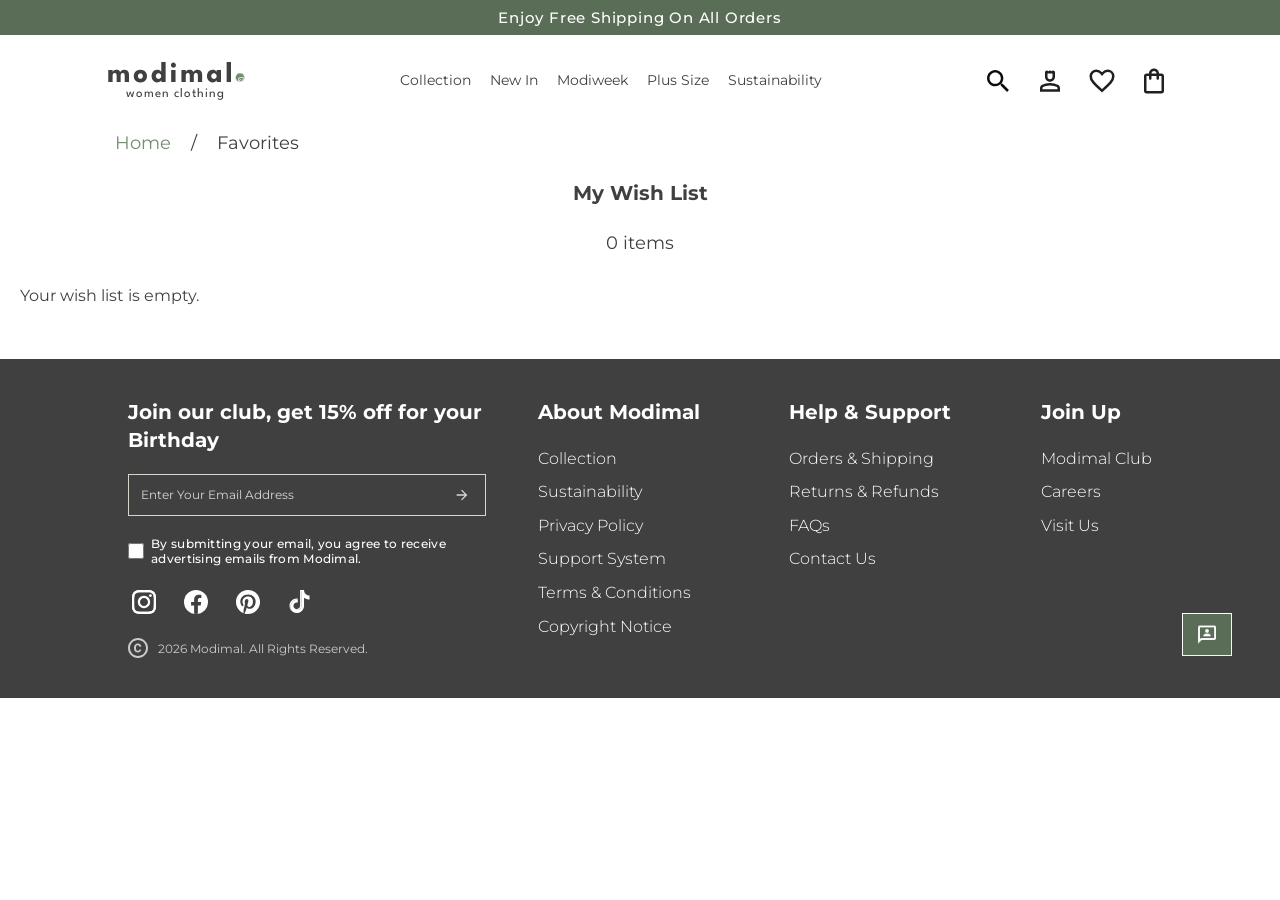
==== commit 880f7664: "Favorites page polished. Login and Registration pages are added. Improvements required" ====
--- a/Frontend/favorites.html
+++ b/Frontend/favorites.html
@@ -199,7 +199,7 @@
         </div>
 
         <div class="item-count">
-            <span class="favorites-count">0&nbsp;</span>
+            <span class="favorites-count"></span>
             <span class="favorites-count-label">Items</span>
         </div>
 
@@ -267,6 +267,7 @@
     </footer>
 
     <script src="./main.js"></script>
+    <script src="./product-cards.js"></script>
     <script src="./favorites.js" defer></script>
 </body>
 </html>
--- a/Frontend/styles.css
+++ b/Frontend/styles.css
@@ -1011,14 +1011,232 @@
     font-size: 18px;
 }
 
+.favorites-count{
+    margin-right: 5px;
+}
+
 .favorites-items {
     display: grid;
     grid-template-columns: repeat(3, 1fr);
-    width: 82%;
+    gap: clamp(10px, 20px, 30px);
+    margin: 10px 20px 0 20px;
+}
+
+.favorites-items > .favorite-product-card {
+    display: block;
+    min-width: 0;
+    margin: 0;
+}
+
+.favorites-items .favorite-product-image {
+    width: 100%;
+    aspect-ratio: 0.8 / 0.9;
+    overflow: hidden;
+}
+
+.favorites-items .favorite-product-image > img {
+    display: block;
+    width: 100%;
+    height: 100%;
+    object-fit: cover;
+}
+
+.favorites-items .card-action {
+    display: block;
+}
+
+.favorites-items .favorite-product-card:hover .card-action,
+.favorites-items .favorite-product-card:focus-within .card-action {
+    opacity: 1;
+    visibility: visible;
+    transform: translateY(0);
+}
+
+.main-registration-page {
+    display: grid;
+    grid-template-columns: minmax(0, 1.05fr) minmax(300px, 0.95fr);
+    gap: clamp(24px, 5vw, 72px);
+    width: min(calc(100% - 64px), 1280px);
+    margin: clamp(24px, 4vw, 56px) auto;
+    align-items: center;
+}
+
+.registration-picture{
+    width: 100%;
+    min-width: 0;
+    aspect-ratio: 4 / 5;
+    overflow: hidden;
+}
+
+.registration-picture img {
+    display: block;
+    width: 100%;
+    height: 100%;
+    object-fit: cover;
+    object-position: center;
+}
+
+.registration-form {
+    min-width: 0;
+}
+
+.registration-form form {
+    width: 100%;
+    max-width: 400px;
+    margin-inline: auto;
+}
+
+.sign-in-options {
+    display: flex;
+    gap: 24px;
+}
+
+.sign-in-options img {
+    width: 48px;
+    height: 48px;
+}
+
+
+.account-container {
+    display: flex;
+    flex-direction: column;
+    width: 100%;
+    font-family: var(--font-family);
+    gap: 10px;
+}
+
+.account-container h1{
+    display: flex;
+    flex-direction: column;
+    align-items: center;
+    font-family: var(--font-family);
+    height: 49px;
+    font-weight: 600;
+    font-size: 32px;
+    line-height: 140%;
+    text-align: center;
+    color: #000000;
+}
+
+.account-container input{
+    height: 40px;
+    border: #606060 1px solid;
+    border-radius: 0px;
+    padding: 16px;
+}
+
+.account-container button{
+    height: 40px;
+    border: #606060 1px solid;
+    background-color: #5A6D57;
+    color: #FFFFFF;
+
+    font-style: normal;
+    font-weight: 400;
+    font-size: 14px;
+    line-height: 24px;
+}
+
+.signin{
+    display: flex;
+    flex-direction: column;
+    justify-content: center;
+    align-items: center;
+    margin-top: 0;
     gap: 20px;
-    margin: 0 40px;
-
-}
+    width: 100%;
+}
+
+.signin p{
+    margin: 0;
+    text-align: center;
+}
+
+#login-button{
+    color: #5A6D57;
+    margin-left: 15px;
+}
+
+.registration-terms {
+    text-align: center;
+}
+
+/* Validation errors */
+
+.error-message {
+    display: none;
+    color: #c0392b;
+    font-size: 12px;
+    margin-top: -5px;
+}
+
+.account-container input.invalid {
+    border: 1px solid #c0392b;
+}
+
+/* Modal overlay */
+
+.modal-overlay {
+    display: none;
+    position: fixed;
+    inset: 0;
+    z-index: 1000;
+
+    justify-content: center;
+    align-items: center;
+
+    background: rgba(0, 0, 0, 0.25);
+    backdrop-filter: blur(6px);
+    -webkit-backdrop-filter: blur(6px);
+}
+
+.modal-overlay.active {
+    display: flex;
+}
+
+/* Modal window */
+
+.modal-content {
+    width: 90%;
+    max-width: 450px;
+    padding: 40px 30px;
+
+    background-color: #fff;
+    text-align: center;
+
+    display: flex;
+    flex-direction: column;
+    align-items: center;
+    gap: 18px;
+
+    box-shadow: 0 5px 25px rgba(0, 0, 0, 0.15);
+}
+
+.modal-content h2 {
+    font-size: 26px;
+    font-weight: 600;
+    margin: 0;
+}
+
+.modal-content p {
+    margin: 0;
+    line-height: 1.5;
+}
+
+.verification-email {
+    font-weight: 600;
+    color: #5A6D57;
+}
+
+.modal-content button {
+    width: 100%;
+    height: 42px;
+    border: none;
+    background-color: #5A6D57;
+    color: white;
+    cursor: pointer;
+}
+
 
 @media (min-width: 2000px) {
     .cotton-bg {
@@ -1150,6 +1368,12 @@
 
     .collection-menu-promo figcaption {
         margin-top: 8px;
+    }
+
+    .registration-picture{
+    display: flex;
+    justify-content: center;
+
     }
 }
 
@@ -1563,6 +1787,32 @@
         right: 0;
         bottom: -80px;
     }
+
+    .favorites-items {
+    grid-template-columns: repeat(2, 1fr);
+}
+
+
+    .main-registration-page {
+        display: flex;
+        flex-direction: column;
+        width: 100%;
+        margin: 0 auto;
+        margin-top: 1.5vw;
+    }
+
+    .registration-picture{
+        width: 100%;
+        height: 540px; /* зміни висоту за потреби */
+        overflow: hidden;
+    }
+
+        .registration-picture img {
+        width: 100%;
+        height: 100%;
+        object-fit: cover;
+        object-position: center 50%;
+    }
 }
 
 @media (max-width: 560px) {
@@ -1685,6 +1935,12 @@
     .social {
         gap: 14px;
     }
+
+    .registration-picture{
+        width: 100%;
+        height: 340px; /* зміни висоту за потреби */
+        overflow: hidden;
+    }
 }
 
 @media (max-width: 400px) {
@@ -1725,6 +1981,10 @@
     .collection-menu-column a {
         padding-block: 6px;
     }
+
+    .favorites-items {
+    grid-template-columns: repeat(1, 1fr);
+}
 }
 
 @media (hover: none) {
--- a/Frontend/shop.css
+++ b/Frontend/shop.css
@@ -367,6 +367,29 @@
     margin-bottom: 32px;
 }
 
+.product-tile-shop:hover .card-action,
+.product-tile-shop:focus-within .card-action {
+    opacity: 1;
+    visibility: visible;
+    transform: translateY(0);
+}
+
+.catalog-status[hidden] {
+    display: none;
+}
+
+.catalog-status:not([hidden]) {
+    margin: 24px 0;
+}
+
+.shop-all-items > .product-tile.product-title-desctop:not([hidden]) {
+    display: block;
+}
+
+.shop-all-items > [hidden] {
+    display: none !important;
+}
+
 .load-more {
     grid-column: 2;
     box-sizing: border-box;
